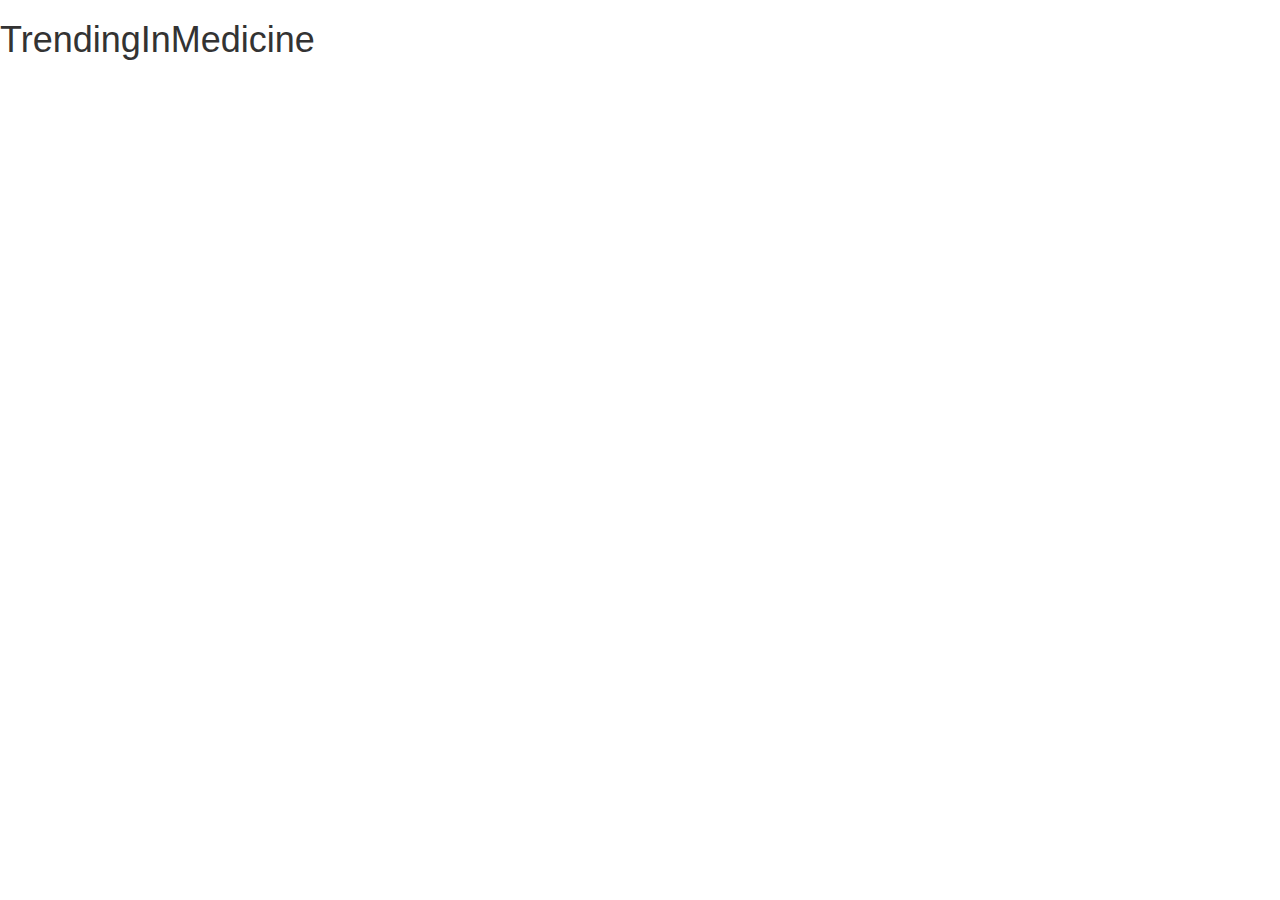
==== index.html @ d7875b60 "initial commit" ====
<!DOCTYPE html>
<html lang="en">
<head>
  <meta charset="UTF-8">
  <meta name="viewport" content="width=device-width, initial-scale=1.0">
  <meta http-equiv="X-UA-Compatible" content="ie=edge">
  <link rel="stylesheet" href="bootstrap/css/bootstrap.min.css">
  <link rel="stylesheet" href="stylesheets/style.css">
  <link rel="shortcut icon" href="favicon.ico">
  <title>TrendingInMedicine</title>
</head>
  <body>
    <h1>TrendingInMedicine</h1>
    <script src="scripts/jquery.min.js"></script>
    <script src="scripts/script.js"></script>
    <script src ="bootstrap/js/bootstrap.min.js"></script>
  </body>
</html>
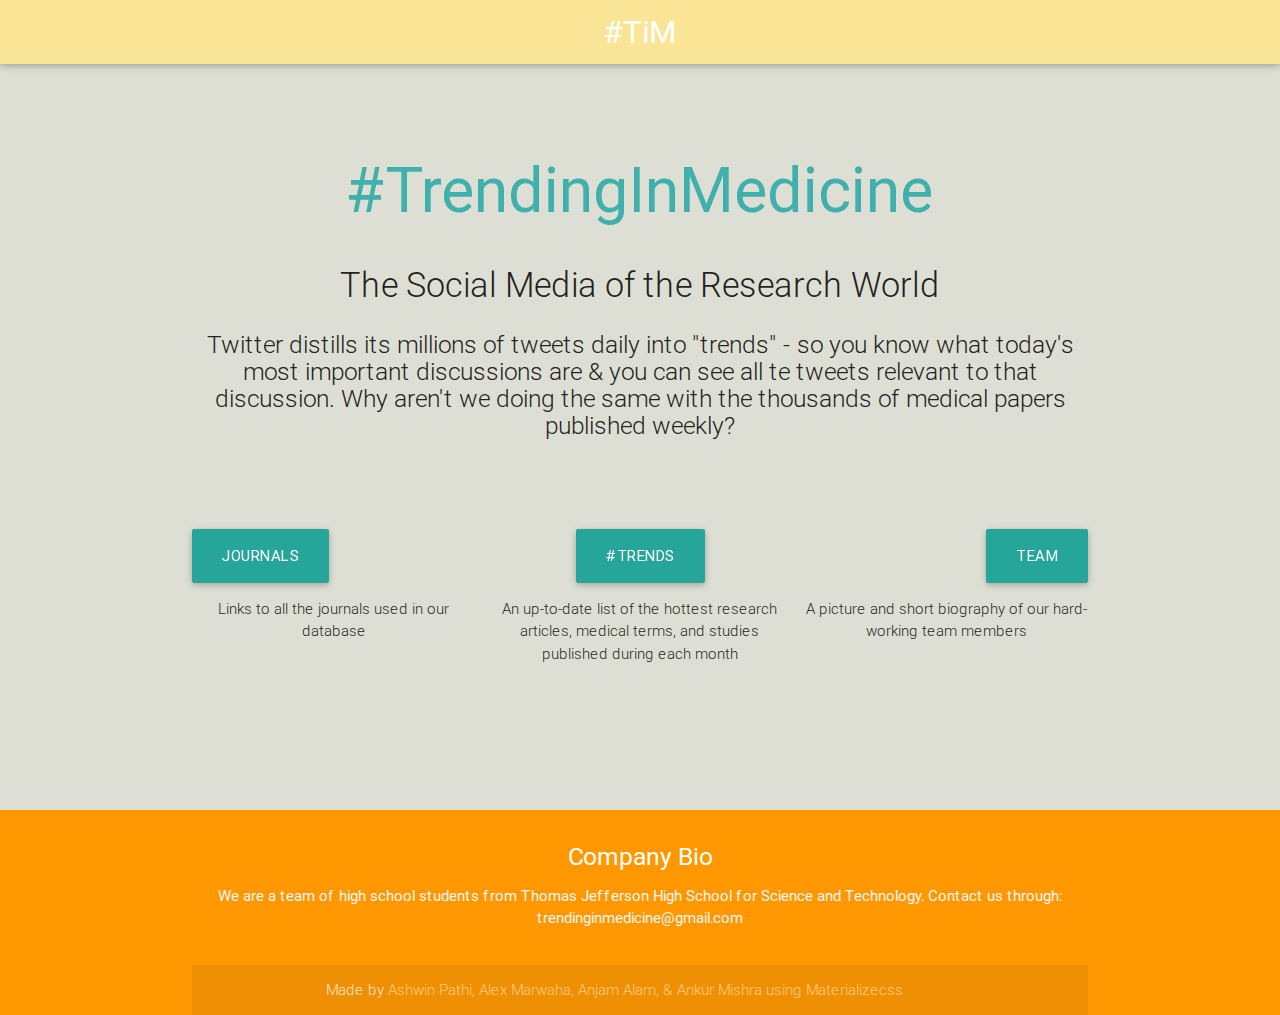
==== commit 7239fbda: "Added Styling, CSS" ====
--- a/index.html
+++ b/index.html
@@ -1,18 +1,103 @@
 <!DOCTYPE html>
 <html lang="en">
 <head>
-  <meta charset="UTF-8">
-  <meta name="viewport" content="width=device-width, initial-scale=1.0">
-  <meta http-equiv="X-UA-Compatible" content="ie=edge">
-  <link rel="stylesheet" href="bootstrap/css/bootstrap.min.css">
-  <link rel="stylesheet" href="stylesheets/style.css">
-  <link rel="shortcut icon" href="favicon.ico">
-  <title>TrendingInMedicine</title>
+  <meta http-equiv="Content-Type" content="text/html; charset=UTF-8"/>
+  <meta name="viewport" content="width=device-width, initial-scale=1, maximum-scale=1.0"/>
+  <title>#TrendingInMedicine</title>
+
+  <!-- CSS  -->
+  <link href="https://fonts.googleapis.com/icon?family=Material+Icons" rel="stylesheet">
+  <link href="css/materialize.css" type="text/css" rel="stylesheet" media="screen,projection"/>
+  <link href="css/style.css" type="text/css" rel="stylesheet" media="screen,projection"/>
 </head>
-  <body>
-    <h1>TrendingInMedicine</h1>
-    <script src="scripts/jquery.min.js"></script>
-    <script src="scripts/script.js"></script>
-    <script src ="bootstrap/js/bootstrap.min.js"></script>
+<body bgcolor = "#dddfd4">
+
+  <!--<nav class="light-blue lighten-1" role="navigation">-->
+  <nav class="custom-yellow" role="navigation" id = "ccyellow">
+    <div class="nav-wrapper container">
+      <a id="logo-container" href="index.html" class="brand-logo center">#TiM</a>
+    </div>
+  </nav>
+
+
+  <div class="section no-pad-bot" id="index-banner">
+    <div class="container">
+      <br><br>
+      <!--<h1 class="header center orange-text">#TrendingInMedicine</h1>-->
+      <h1 class="header center" id = "ccblue">#TrendingInMedicine</h1>
+      <div class="row center">
+        <h4 class="header col s12 light">The Social Media of the Research World</h4>
+        <h5 class="header col s12 light">Twitter distills its millions of tweets daily into "trends" - so you know what today's most important discussions are & you can see all te tweets relevant to that discussion. Why aren't we doing the same with the thousands of medical papers published weekly?</h5>
+      </div>
+      <br><br>
+
+    </div>
+  </div>
+
+
+  <div class="container">
+    <div class="section">
+
+      <!--   Icon Section   -->
+      <div class="row">
+        <div class="col s12 m4">
+          <div class="icon-block">
+            <!--<h2 class="center light-blue-text"><i class="material-icons">flash_on</i></h2> -->
+              <!--<a href="snowshal.html" id="download-button" class="btn-large waves-effect waves-light orange center">Journals</a>-->
+              <a href="snowshal.html" id="download-button" class="btn-large waves-effect waves-light center" id = "ccblue">Journals</a>
+            <p class="light center-align">Links to all the journals used in our database</p>
+          </div>
+        </div>
+
+        <div class="col s12 m4">
+          <div class="icon-block center">
+            <!--<h2 class="center light-blue-text"><i class="material-icons">settings</i></h2>-->
+              <a href="trends.html" id="download-button" class="btn-large waves-effect waves-light center" id = "ccblue">#Trends</a>
+            <p class="light">An up-to-date list of the hottest research articles, medical terms, and studies published during each month</p>
+          </div>
+        </div>
+
+        <div class="col s12 m4">
+          <div class="icon-block right-align">
+            <!--<h2 class="center light-blue-text"><i class="material-icons">settings</i></h2>-->
+              <a href="snowshal.html" id="download-button" class="btn-large waves-effect waves-light center" id = "ccblue"  >Team</a>
+            <p class="light center-align">A picture and short biography of our hard-working team members</p>
+          </div>
+        </div>
+
+
+      </div>
+
+    </div>
+    <br><br>
+
+    <div class="section">
+
+    </div>
+  </div>
+
+  <footer class="page-footer orange">
+    <div class="container">
+      <div class="row">
+        <div class="col l s12">
+          <h5 class="white-text center">Company Bio</h5>
+          <p class="grey-text text-lighten-4 center">We are a team of high school students from Thomas Jefferson High School for Science and Technology. Contact us through: trendinginmedicine@gmail.com</p>
+
+
+        </div>
+    </div>
+    <div class="footer-copyright">
+      <div class="container">
+      Made by <a class="orange-text text-lighten-3" href="http://materializecss.com">Ashwin Pathi, Alex Marwaha, Anjam Alam, & Ankur Mishra using Materializecss</a>
+      </div>
+    </div>
+  </footer>
+
+
+  <!--  Scripts-->
+  <script src="https://code.jquery.com/jquery-2.1.1.min.js"></script>
+  <script src="js/materialize.js"></script>
+  <script src="js/init.js"></script>
+
   </body>
 </html>
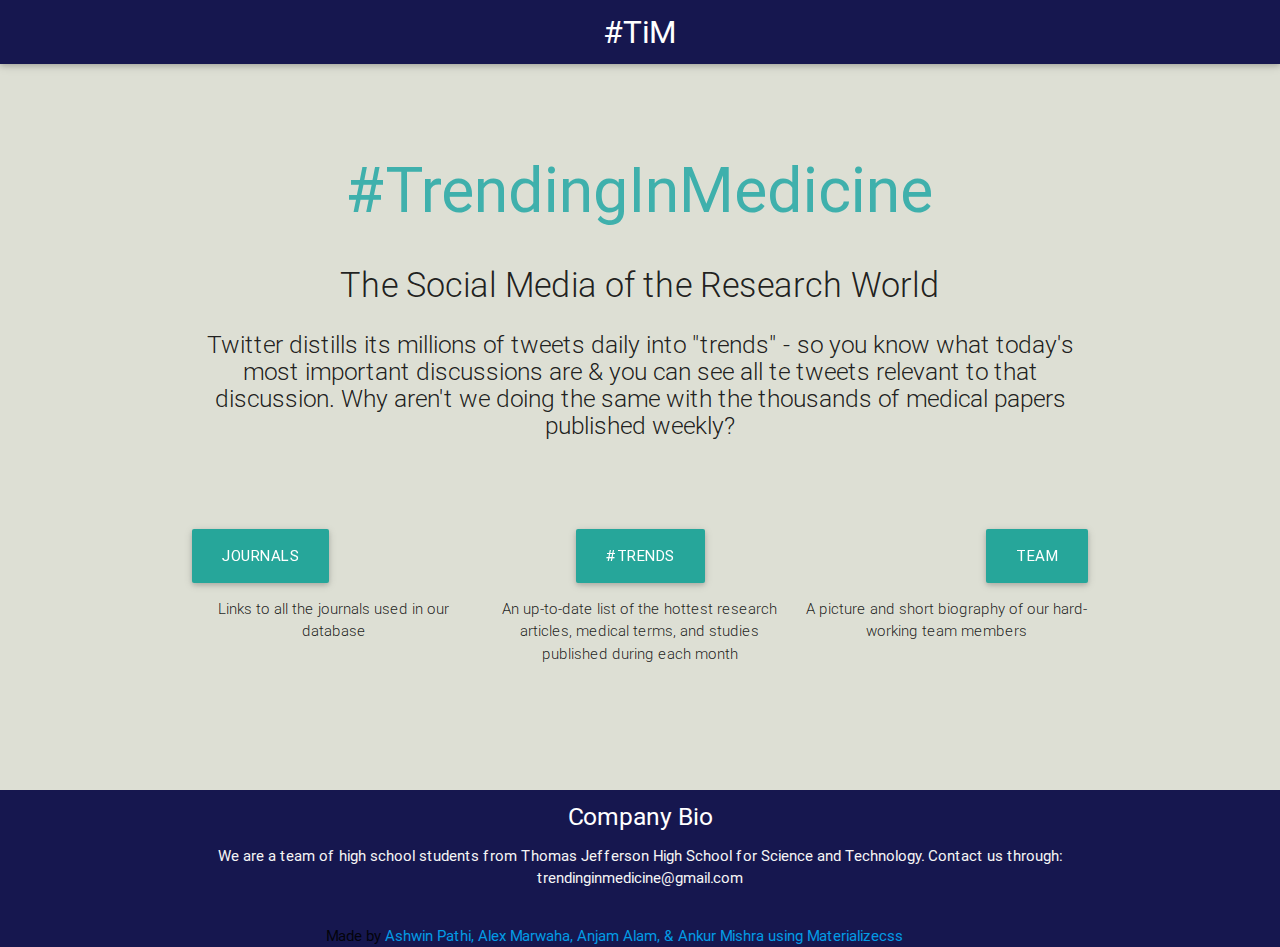
==== commit 49648ac0: "Grabs IDs and color is dif" ====
--- a/index.html
+++ b/index.html
@@ -10,7 +10,7 @@
   <link href="css/materialize.css" type="text/css" rel="stylesheet" media="screen,projection"/>
   <link href="css/style.css" type="text/css" rel="stylesheet" media="screen,projection"/>
 </head>
-<body bgcolor = "#dddfd4">
+<body bgcolor = "#dddfd4" onclick = "display()">
 
   <!--<nav class="light-blue lighten-1" role="navigation">-->
   <nav class="custom-yellow" role="navigation" id = "ccyellow">
@@ -44,7 +44,7 @@
           <div class="icon-block">
             <!--<h2 class="center light-blue-text"><i class="material-icons">flash_on</i></h2> -->
               <!--<a href="snowshal.html" id="download-button" class="btn-large waves-effect waves-light orange center">Journals</a>-->
-              <a href="snowshal.html" id="download-button" class="btn-large waves-effect waves-light center" id = "ccblue">Journals</a>
+              <a href="#" id="download-button" class="btn-large waves-effect waves-light center" id = "ccblue">Journals</a>
             <p class="light center-align">Links to all the journals used in our database</p>
           </div>
         </div>
@@ -60,7 +60,7 @@
         <div class="col s12 m4">
           <div class="icon-block right-align">
             <!--<h2 class="center light-blue-text"><i class="material-icons">settings</i></h2>-->
-              <a href="snowshal.html" id="download-button" class="btn-large waves-effect waves-light center" id = "ccblue"  >Team</a>
+              <a href="#" id="download-button" class="btn-large waves-effect waves-light center" id = "ccblue"  >Team</a>
             <p class="light center-align">A picture and short biography of our hard-working team members</p>
           </div>
         </div>
@@ -76,7 +76,8 @@
     </div>
   </div>
 
-  <footer class="page-footer orange">
+  <!--<footer class="page-footer orange">-->
+  <footer class = "custom-yellow">
     <div class="container">
       <div class="row">
         <div class="col l s12">
@@ -88,7 +89,7 @@
     </div>
     <div class="footer-copyright">
       <div class="container">
-      Made by <a class="orange-text text-lighten-3" href="http://materializecss.com">Ashwin Pathi, Alex Marwaha, Anjam Alam, & Ankur Mishra using Materializecss</a>
+      Made by <a class="custom-yellow text-lighten-3" href="http://materializecss.com">Ashwin Pathi, Alex Marwaha, Anjam Alam, & Ankur Mishra using Materializecss</a>
       </div>
     </div>
   </footer>
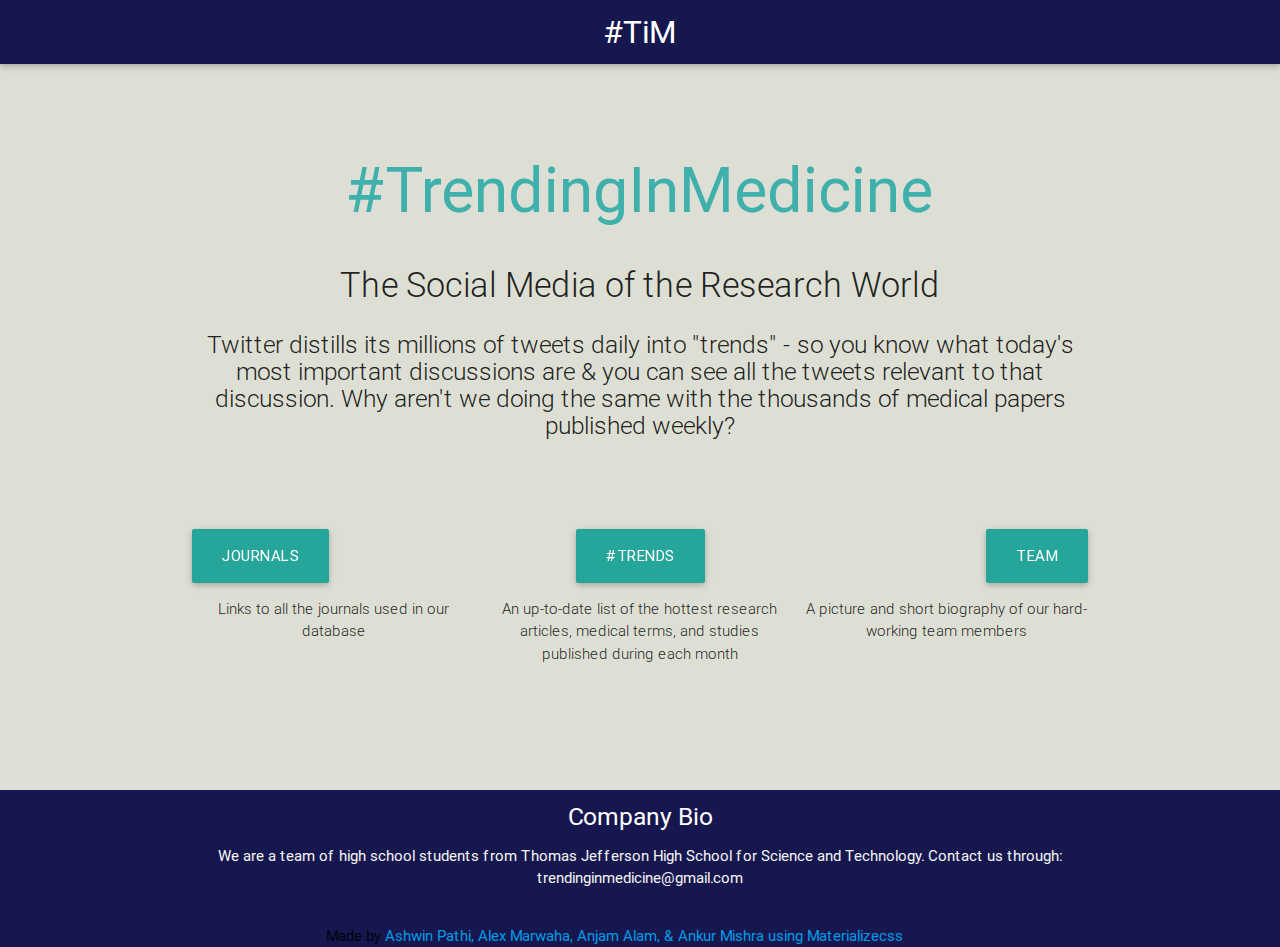
==== commit a9f610cc: "Fixed index" ====
--- a/index.html
+++ b/index.html
@@ -27,7 +27,7 @@
       <h1 class="header center" id = "ccblue">#TrendingInMedicine</h1>
       <div class="row center">
         <h4 class="header col s12 light">The Social Media of the Research World</h4>
-        <h5 class="header col s12 light">Twitter distills its millions of tweets daily into "trends" - so you know what today's most important discussions are & you can see all te tweets relevant to that discussion. Why aren't we doing the same with the thousands of medical papers published weekly?</h5>
+        <h5 class="header col s12 light">Twitter distills its millions of tweets daily into "trends" - so you know what today's most important discussions are & you can see all the tweets relevant to that discussion. Why aren't we doing the same with the thousands of medical papers published weekly?</h5>
       </div>
       <br><br>
 
@@ -99,6 +99,6 @@
   <script src="https://code.jquery.com/jquery-2.1.1.min.js"></script>
   <script src="js/materialize.js"></script>
   <script src="js/init.js"></script>
-
+  <script src="scripts/script.js"></script>
   </body>
 </html>
